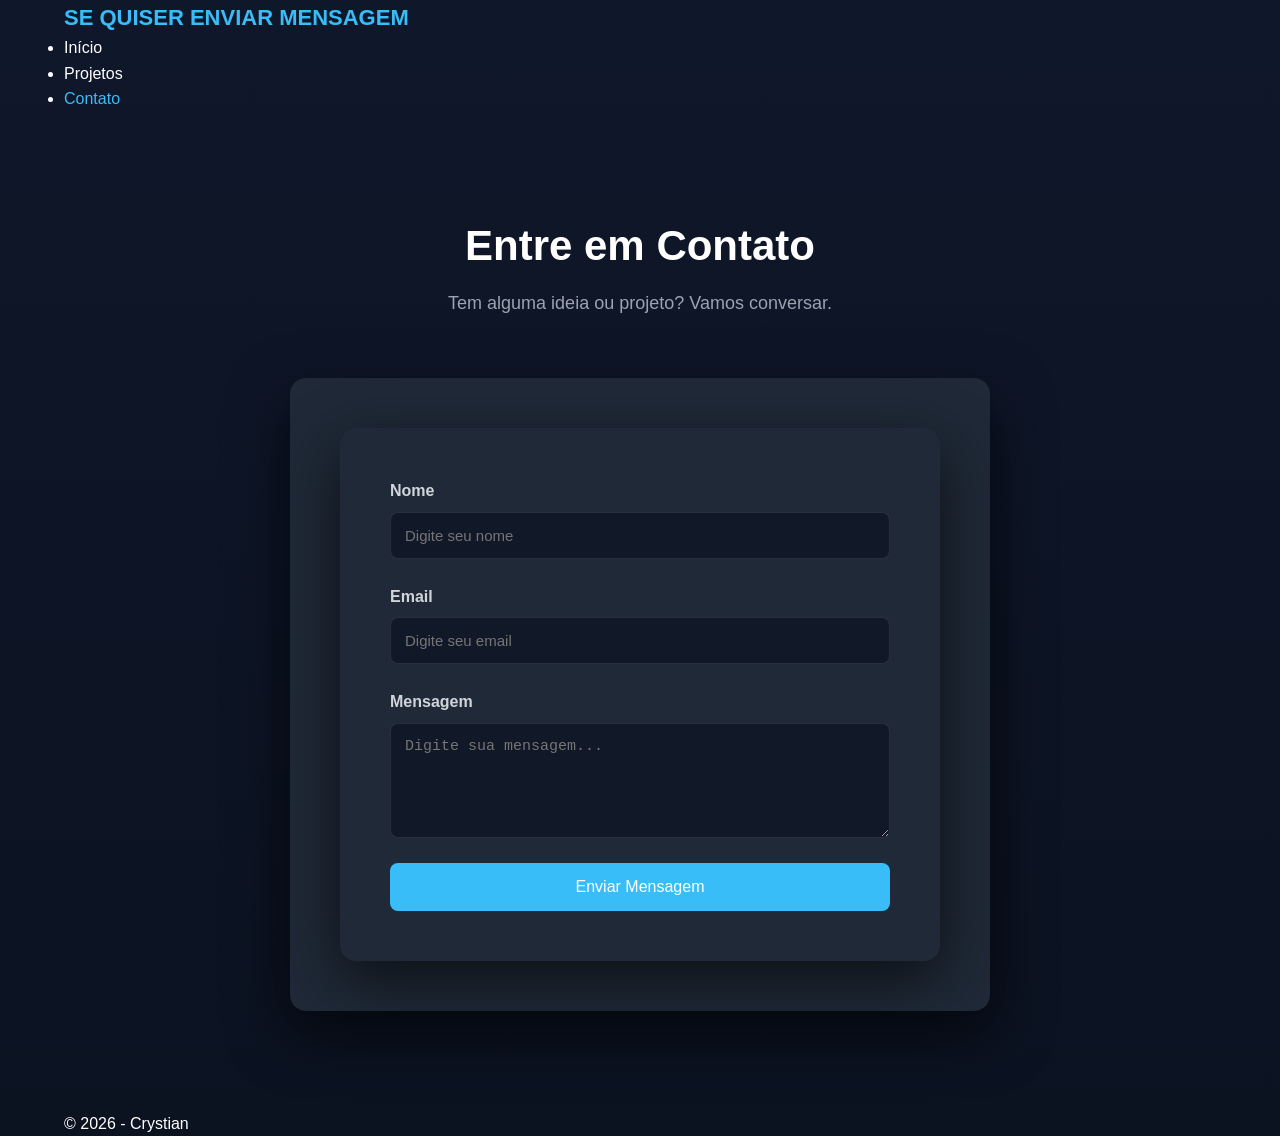
==== contato.html @ 22409ead "feat: estrutura inicial do portfólio pessoal" ====
<!DOCTYPE html>
<html lang="pt-br">
<head>
    <meta charset="UTF-8">
    <title>Contato</title>
    <link rel="stylesheet" href="css/style.css">
</head>
<body>

<header>
    <div class="container">
        <div class="logo">SE QUISER ENVIAR MENSAGEM</div>
        <nav>
            <ul>
                <li><a href="index.html">Início</a></li>
                <li><a href="projetos.html">Projetos</a></li>
                <li><a href="contato.html" class="ativo">Contato</a></li>
            </ul>
        </nav>
    </div>
</header>

<section class="pagina">
    <div class="container">

        <div class="titulo-pagina">
            <h1>Entre em Contato</h1>
            <p>Tem alguma ideia ou projeto? Vamos conversar.</p>
        </div>

        <div class="card-contato">
            <form class="form-contato">

                <div class="grupo-form">
                    <label>Nome</label>
                    <input type="text" placeholder="Digite seu nome" required>
                </div>

                <div class="grupo-form">
                    <label>Email</label>
                    <input type="email" placeholder="Digite seu email" required>
                </div>

                <div class="grupo-form">
                    <label>Mensagem</label>
                    <textarea rows="5" placeholder="Digite sua mensagem..." required></textarea>
                </div>

                <button type="submit" class="btn-enviar">Enviar Mensagem</button>

            </form>
        </div>

    </div>
</section>

<footer>
    <div class="container">
        <p>© 2026 - Crystian</p>
    </div>
</footer>

</body>
</html>
---- css/style.css ----
/* ===========================
   RESET GLOBAL
=========================== */

* {
    margin: 0;
    padding: 0;
    box-sizing: border-box;
}

html {
    scroll-behavior: smooth;
}

body {
    font-family: 'Segoe UI', Arial, sans-serif;
    background: linear-gradient(180deg, #0f172a, #0b1220);
    color: #ffffff;
    line-height: 1.6;
}

/* ===========================
   CONTAINER PADRÃO
=========================== */

.container {
    width: 90%;
    max-width: 1200px;
    margin: auto;
}

/* ===========================
   HEADER / NAVBAR
=========================== */

.header {
    background: #111827;
    padding: 20px 0;
    border-bottom: 1px solid rgba(255,255,255,0.1);
}

.nav-container {
    display: flex;
    justify-content: space-between;
    align-items: center;
    width: 90%;
    max-width: 1200px;
    margin: auto;
}

.logo {
    font-size: 22px;
    font-weight: bold;
    color: #38bdf8;
}

.nav-list {
    display: flex;
    list-style: none;
    gap: 30px;
}

.nav-list a {
    text-decoration: none;
    color: white;
    font-weight: 500;
    transition: 0.3s;
    position: relative;
}

.nav-list a:hover,
.nav-list a.ativo {
    color: #38bdf8;
}

/* ===========================
   HERO SECTION
=========================== */

.hero {
    padding: 100px 0;
}

.hero-content {
    display: flex;
    align-items: center;
    justify-content: space-between;
    gap: 60px;
}

.hero-text h2 {
    font-size: 40px;
    margin-bottom: 20px;
}

.hero-text p {
    margin-bottom: 30px;
    font-size: 18px;
    max-width: 500px;
    opacity: 0.9;
}

.btn-primary {
    padding: 12px 30px;
    background: #38bdf8;
    color: #0f172a;
    text-decoration: none;
    font-weight: bold;
    border-radius: 6px;
    transition: 0.3s;
    display: inline-block;
}

.btn-primary:hover {
    background: #0ea5e9;
    transform: translateY(-3px);
}

.hero-image img {
    width: 300px;
    border-radius: 12px;
    box-shadow: 0 20px 40px rgba(0,0,0,0.4);
}

/* ===========================
   PAGE HEADER (Projetos e Contato)
=========================== */

/* ===========================
   PAGE HEADER PADRONIZADO
=========================== */

.page-header {
    text-align: center;
    padding: 100px 20px 60px; /* altura igual para todas */
}

.page-header h2 {
    font-size: 40px;
    margin-bottom: 15px;
    color: #38bdf8;
}

.page-header p {
    font-size: 18px;
    opacity: 0.8;
    max-width: 600px;
    margin: 0 auto;
}


/* ===========================
   PROJETOS
=========================== */

.projetos-container {
    width: 90%;
    max-width: 1200px;
    margin: 40px auto;
    display: grid;
    grid-template-columns: repeat(auto-fit, minmax(280px, 1fr));
    gap: 40px;
}

.card-projeto {
    background: #1f2937;
    border-radius: 12px;
    overflow: hidden;
    transition: 0.3s;
    display: flex;
    flex-direction: column;
}

.card-projeto:hover {
    transform: translateY(-10px);
    box-shadow: 0 20px 40px rgba(0,0,0,0.4);
}

.card-projeto img {
    width: 100%;
    height: 200px;
    object-fit: cover;
}

.conteudo-projeto {
    padding: 20px;
    flex: 1;
}

.conteudo-projeto h3 {
    margin-bottom: 15px;
    color: #38bdf8;
}

.conteudo-projeto p {
    font-size: 14px;
    opacity: 0.85;
    margin-bottom: 20px;
}

.btn {
    padding: 10px 20px;
    background: #38bdf8;
    color: #0f172a;
    border: none;
    border-radius: 6px;
    cursor: pointer;
    font-weight: bold;
    transition: 0.3s;
}

.btn:hover {
    background: #0ea5e9;
    transform: translateY(-3px);
}

/* ===========================
   CONTATO
=========================== */

.contato {
    padding: 60px 0 100px;
    min-height: auto;
    display: block;
}

.contato-container {
    width: 100%;
    max-width: 800px;
    text-align: center;
}

.contato-container h1 {
    font-size: 40px;
    margin-bottom: 10px;
}

.subtitulo {
    color: #9ca3af;
    margin-bottom: 40px;
    font-size: 18px;
}

.form-contato {
    background: #1f2937;
    padding: 50px;
    border-radius: 16px;
    box-shadow: 0 20px 60px rgba(0,0,0,0.6);
    text-align: left;
    transition: 0.3s;
}

.form-contato:hover {
    transform: translateY(-5px);
}

.grupo-form {
    display: flex;
    flex-direction: column;
    margin-bottom: 25px;
}

.grupo-form label {
    margin-bottom: 8px;
    font-weight: bold;
    color: #d1d5db;
}

.grupo-form input,
.grupo-form textarea {
    padding: 14px;
    border-radius: 8px;
    border: 1px solid rgba(255,255,255,0.1);
    background: #111827;
    color: white;
    font-size: 15px;
    transition: 0.3s;
}

.grupo-form input:focus,
.grupo-form textarea:focus {
    border: 1px solid #38bdf8;
    box-shadow: 0 0 10px rgba(56,189,248,0.5);
    outline: none;
}

.btn-enviar {
    width: 100%;
    padding: 15px;
    border: none;
    border-radius: 8px;
    background: #38bdf8;
    color: white;
    font-size: 16px;
    cursor: pointer;
    transition: 0.3s;
}

.btn-enviar:hover {
    background: #0ea5e9;
    transform: translateY(-3px);
}

/* LINK ATIVO MENU */
nav ul li a.ativo {
    color: #38bdf8;
}

/* ===========================
   SKILLS SECTION
=========================== */

.skills {
    padding: 80px 0;
}

.section-title {
    text-align: center;
    margin-bottom: 60px;
    font-size: 32px;
    color: #38bdf8;
}

.skills-grid {
    display: flex;
    justify-content: center;
    gap: 40px;
    flex-wrap: wrap;
}

.skill-card {
    background: #1f2937;
    padding: 30px;
    width: 280px;
    border-radius: 10px;
    transition: 0.3s;
    text-align: center;
}

.skill-card:hover {
    transform: translateY(-10px);
    box-shadow: 0 15px 30px rgba(0,0,0,0.4);
}

.skill-card h3 {
    margin-bottom: 15px;
    color: #38bdf8;
}

/* ===========================
   FOOTER
=========================== */

.footer {
    background: #111827;
    padding: 20px 0;
    text-align: center;
    margin-top: 60px;
    font-size: 14px;
    opacity: 0.8;
}

/* ===========================
   RESPONSIVIDADE
=========================== */

@media (max-width: 900px) {

    .hero-content {
        flex-direction: column;
        text-align: center;
    }

    .hero-text p {
        margin: auto;
        margin-bottom: 30px;
    }

    .nav-list {
        gap: 15px;
    }
}

@media (max-width: 600px) {

    .nav-container {
        flex-direction: column;
        gap: 10px;
    }

    .nav-list {
        flex-direction: column;
        align-items: center;
    }

    .hero-text h2 {
        font-size: 28px;
    }

    .page-header h2 {
        font-size: 26px;
    }
}
/* ===========================
   DETALHE DOS PROJETOS
=========================== */

.detalhe-projeto {
    padding: 100px 0;
    background: linear-gradient(180deg, #0b1220, #0f172a);
}

.detalhe-projeto .section-title {
    margin-bottom: 50px;
}

/* ===========================
   GALERIA DE IMAGENS
=========================== */


.galeria {
    width: 90%;
    max-width: 1200px;
    margin: auto;
    display: flex;
    justify-content: center;
    gap: 40px;
    flex-wrap: wrap;
}

.galeria img {
    width: 100%;
    max-width: 380px;
    height: auto;              /* REMOVE altura fixa */
    object-fit: contain;       /* NÃO corta imagem */
    border-radius: 12px;
    box-shadow: 0 20px 40px rgba(0,0,0,0.4);
    transition: 0.4s ease;
    background: #111827;       /* fundo se sobrar espaço */
    padding: 10px;             /* dá respiro */
}

.galeria img:hover {
    transform: scale(1.05);
}

/* ===========================
   PADRÃO DE PÁGINA
=========================== */

.pagina {
    padding: 100px 0;
    min-height: 80vh;
}

.titulo-pagina {
    text-align: center;
    margin-bottom: 60px;
}

.titulo-pagina h1 {
    font-size: 42px;
    margin-bottom: 10px;
}

.titulo-pagina p {
    color: #9ca3af;
    font-size: 18px;
}

/* ===========================
   CARD CONTATO
=========================== */

.card-contato {
    max-width: 700px;
    margin: 0 auto;
    background: #1f2937;
    padding: 50px;
    border-radius: 16px;
    box-shadow: 0 20px 60px rgba(0,0,0,0.6);
    transition: 0.3s;
}

.card-contato:hover {
    transform: translateY(-5px);
}

.grupo-form {
    display: flex;
    flex-direction: column;
    margin-bottom: 25px;
}

.grupo-form label {
    margin-bottom: 8px;
    font-weight: bold;
    color: #d1d5db;
}

.grupo-form input,
.grupo-form textarea {
    padding: 14px;
    border-radius: 8px;
    border: 1px solid rgba(255,255,255,0.1);
    background: #111827;
    color: white;
    font-size: 15px;
    transition: 0.3s;
}

.grupo-form input:focus,
.grupo-form textarea:focus {
    border: 1px solid #38bdf8;
    box-shadow: 0 0 10px rgba(56,189,248,0.5);
    outline: none;
}

.btn-enviar {
    width: 100%;
    padding: 15px;
    border: none;
    border-radius: 8px;
    background: #38bdf8;
    color: white;
    font-size: 16px;
    cursor: pointer;
    transition: 0.3s;
}

.btn-enviar:hover {
    background: #0ea5e9;
    transform: translateY(-3px);
}

nav ul li a.ativo {
    color: #38bdf8;
}
nav a {
    font-size: 16px;
    font-weight: 500;
    color: white;
    text-decoration: none;
    transition: 0.3s;
}

nav a:hover {
    color: #38bdf8;
}

nav a.active {
    color: #38bdf8;
    font-weight: 500; /* garante mesmo peso */
}
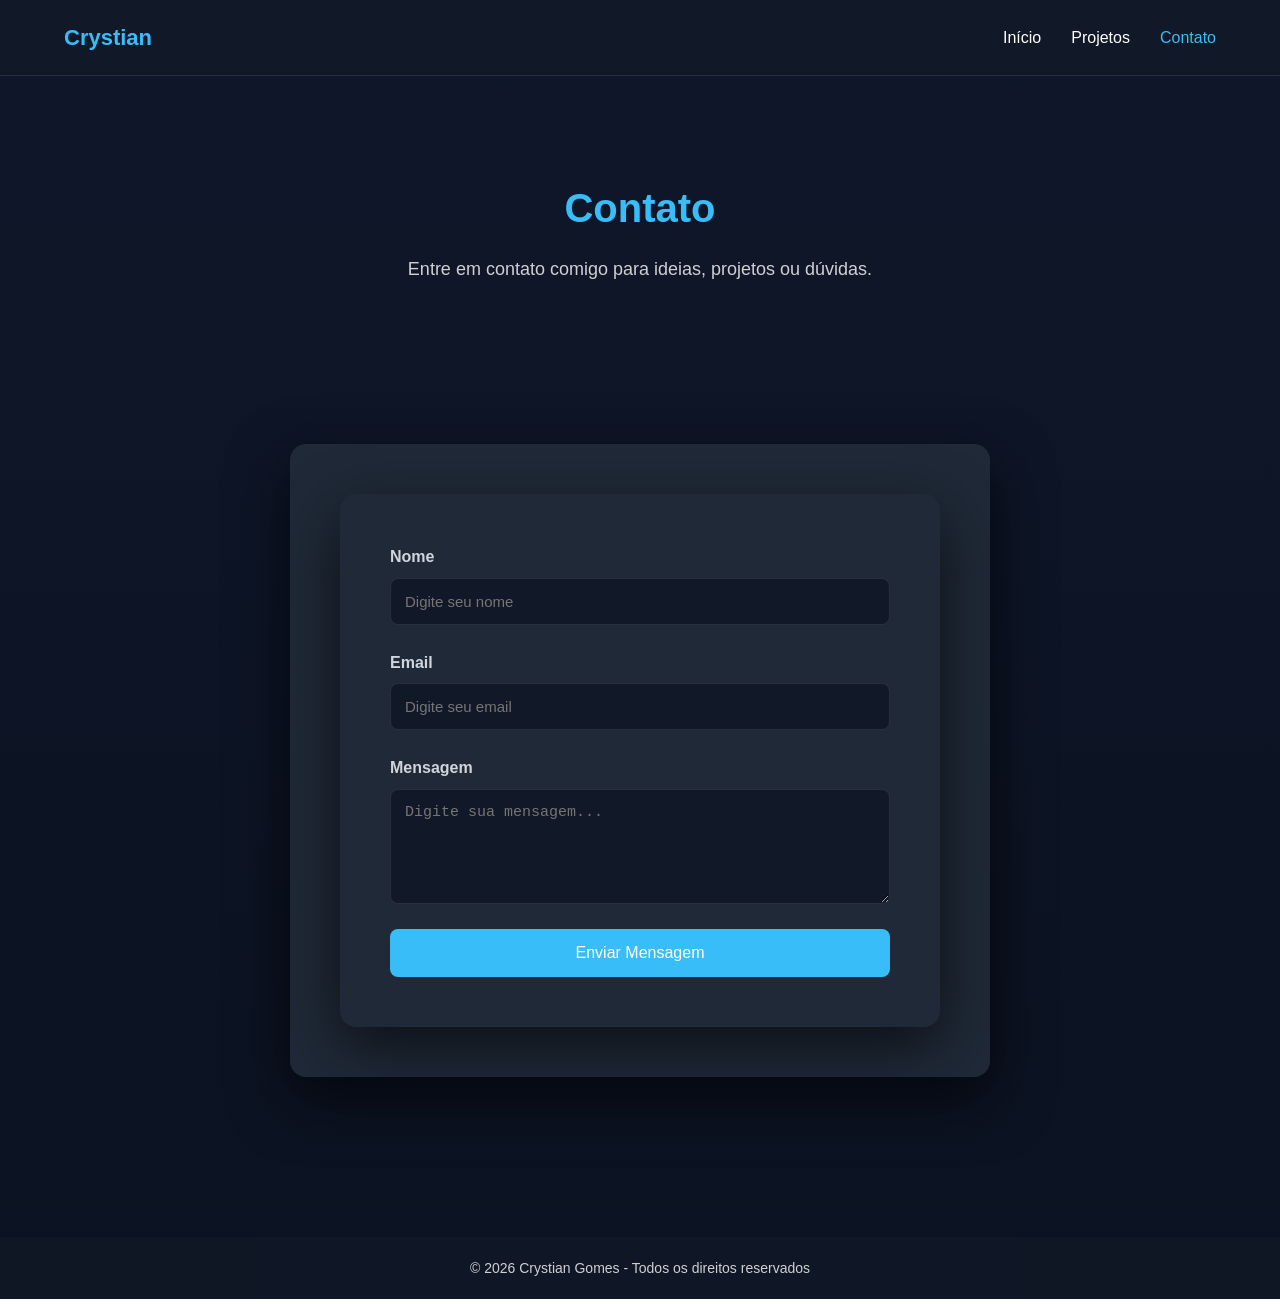
==== commit d40b9556: "Atualizei página de contato e imagens" ====
--- a/contato.html
+++ b/contato.html
@@ -3,30 +3,34 @@
 <head>
     <meta charset="UTF-8">
     <title>Contato</title>
+
+    <!-- CSS PADRÃO DO SITE -->
     <link rel="stylesheet" href="css/style.css">
 </head>
+
 <body>
 
-<header>
-    <div class="container">
-        <div class="logo">SE QUISER ENVIAR MENSAGEM</div>
-        <nav>
-            <ul>
-                <li><a href="index.html">Início</a></li>
-                <li><a href="projetos.html">Projetos</a></li>
-                <li><a href="contato.html" class="ativo">Contato</a></li>
-            </ul>
-        </nav>
+<header class="header">
+    <div class="nav-container">
+        <div class="logo">Crystian</div>
+
+        <ul class="nav-list">
+            <li><a href="index.html">Início</a></li>
+            <li><a href="projetos.html">Projetos</a></li>
+            <li><a href="contato.html" class="ativo">Contato</a></li>
+        </ul>
     </div>
 </header>
 
+<!-- HEADER DA PÁGINA -->
+<section class="page-header">
+    <h2>Contato</h2>
+    <p>Entre em contato comigo para ideias, projetos ou dúvidas.</p>
+</section>
+
+<!-- CONTEÚDO -->
 <section class="pagina">
-    <div class="container">
-
-        <div class="titulo-pagina">
-            <h1>Entre em Contato</h1>
-            <p>Tem alguma ideia ou projeto? Vamos conversar.</p>
-        </div>
+    <div class="container contato-container">
 
         <div class="card-contato">
             <form class="form-contato">
@@ -54,11 +58,9 @@
     </div>
 </section>
 
-<footer>
-    <div class="container">
-        <p>© 2026 - Crystian</p>
-    </div>
+<footer class="footer">
+    <p>© 2026 Crystian Gomes - Todos os direitos reservados</p>
 </footer>
 
 </body>
-</html>
+</html>
--- a/css/style.css
+++ b/css/style.css
@@ -553,3 +553,112 @@
     color: #38bdf8;
     font-weight: 500; /* garante mesmo peso */
 }
+
+
+/* ===========================
+   NOVO CONTATO (LAYOUT MODERNO)
+=========================== */
+
+.contato-grid {
+    display: grid;
+    grid-template-columns: 1fr 1fr;
+    gap: 60px;
+    align-items: center;
+}
+
+/* ESQUERDA */
+.info-contato h2 {
+    font-size: 36px;
+    margin-bottom: 20px;
+}
+
+.info-contato span {
+    color: #38bdf8;
+}
+
+.info-contato p {
+    color: #9ca3af;
+    margin-bottom: 20px;
+    max-width: 500px;
+}
+
+.info-contato .item {
+    margin-bottom: 15px;
+}
+
+.info-contato strong {
+    display: block;
+    color: #38bdf8;
+    margin-bottom: 5px;
+}
+
+/* DIREITA (FORM) */
+.form-box {
+    background: #1f2937;
+    padding: 40px;
+    border-radius: 16px;
+    box-shadow: 0 20px 60px rgba(0,0,0,0.6);
+    transition: 0.3s;
+}
+
+.form-box:hover {
+    transform: translateY(-5px);
+}
+
+.form-box h3 {
+    margin-bottom: 20px;
+}
+
+/* INPUTS */
+.form-box input,
+.form-box textarea {
+    width: 100%;
+    padding: 14px;
+    margin-bottom: 15px;
+    background: #111827;
+    border: 1px solid rgba(255,255,255,0.1);
+    border-radius: 8px;
+    color: white;
+}
+
+.form-box input:focus,
+.form-box textarea:focus {
+    border: 1px solid #38bdf8;
+    box-shadow: 0 0 10px rgba(56,189,248,0.5);
+    outline: none;
+}
+
+/* CAMPOS LADO A LADO */
+.duplo {
+    display: flex;
+    gap: 10px;
+}
+
+/* BOTÃO */
+.form-box button {
+    width: 100%;
+    padding: 15px;
+    border: none;
+    border-radius: 8px;
+    background: #38bdf8;
+    color: #0f172a;
+    font-weight: bold;
+    cursor: pointer;
+    transition: 0.3s;
+}
+
+.form-box button:hover {
+    background: #0ea5e9;
+    transform: translateY(-3px);
+}
+
+/* RESPONSIVO */
+@media (max-width: 768px) {
+    .contato-grid {
+        grid-template-columns: 1fr;
+    }
+
+    .duplo {
+        flex-direction: column;
+    }
+}
